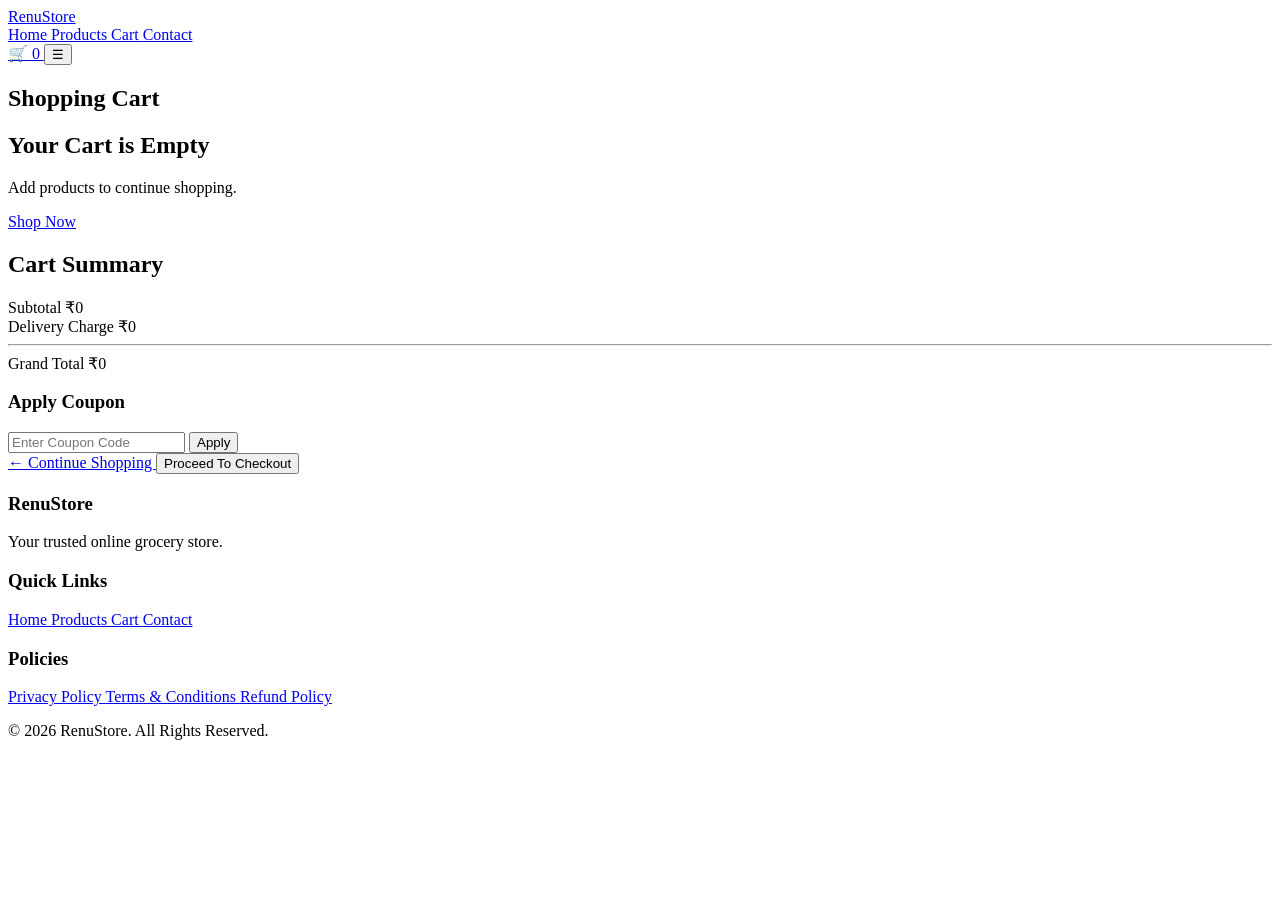
==== cart.html @ 9923fb7e "Add files via upload" ====
<!DOCTYPE html>
<html lang="en">

<head>

<meta charset="UTF-8">
<meta name="viewport" content="width=device-width, initial-scale=1.0">

<title>Renu Store Pro - Cart</title>


<!-- Google Font -->

<link rel="preconnect" href="https://fonts.googleapis.com">

<link rel="preconnect" href="https://fonts.gstatic.com" crossorigin>

<link href="https://fonts.googleapis.com/css2?family=Poppins:wght@300;400;500;600;700&display=swap" rel="stylesheet">


<!-- CSS Files -->

<link rel="stylesheet" href="css/style.css">

<link rel="stylesheet" href="css/responsive.css">

<link rel="stylesheet" href="css/animations.css">


</head>


<body>


<!-- Header Start -->

<header class="header">

<div class="container">


<div class="logo">

<a href="index.html">
RenuStore
</a>

</div>



<nav class="navbar">


<a href="index.html">
Home
</a>


<a href="products.html">
Products
</a>


<a href="cart.html" class="active">
Cart
</a>


<a href="contact.html">
Contact
</a>


</nav>



<div class="header-actions">


<a href="cart.html" class="cart-icon">

🛒

<span class="cart-count">
0
</span>

</a>



<button class="menu-toggle">
☰
</button>


</div>


</div>

</header>


<!-- Header End -->


<!-- Cart Section Start -->

<main>


<section class="cart-page">


<div class="container">


<h1>
Shopping Cart
</h1>

<!-- Cart Items Start -->

<div class="cart-layout">


<!-- Cart Products -->

<div class="cart-items">


<!-- Products will load from cart.js -->


<div class="empty-cart">


<h2>
Your Cart is Empty
</h2>


<p>
Add products to continue shopping.
</p>


<a href="products.html" class="btn">

Shop Now

</a>


</div>


</div>


<!-- Cart Summary -->

<div class="cart-summary">


<h2>
Cart Summary
</h2>



<div class="summary-row">

<span>
Subtotal
</span>


<span class="subtotal">
₹0
</span>


</div>



<div class="summary-row">

<span>
Delivery Charge
</span>


<span class="delivery-charge">
₹0
</span>


</div>



<hr>



<div class="summary-row total">

<span>
Grand Total
</span>


<span class="grand-total">
₹0
</span>


</div>


</div>


</div>


<!-- Cart Items End -->

<!-- Coupon & Actions Start -->

<div class="cart-bottom">


<!-- Coupon Box -->

<div class="coupon-box">


<h3>
Apply Coupon
</h3>


<div class="coupon-input">


<input 
type="text"
id="couponCode"
placeholder="Enter Coupon Code">


<button id="applyCoupon">

Apply

</button>


</div>


</div>




<!-- Cart Buttons -->

<div class="cart-buttons">


<a href="products.html" class="btn">

← Continue Shopping

</a>



<button 
class="checkout-btn"
onclick="proceedToCheckout()">

Proceed To Checkout

</button>



</div>


</div>


<!-- Coupon & Actions End -->

</div>

</section>

</main>



<!-- Footer Start -->

<footer class="footer">


<div class="container">


<div class="footer-content">


<div class="footer-box">

<h3>
RenuStore
</h3>

<p>
Your trusted online grocery store.
</p>

</div>



<div class="footer-box">

<h3>
Quick Links
</h3>

<a href="index.html">
Home
</a>

<a href="products.html">
Products
</a>

<a href="cart.html">
Cart
</a>

<a href="contact.html">
Contact
</a>

</div>



<div class="footer-box">

<h3>
Policies
</h3>

<a href="privacy-policy.html">
Privacy Policy
</a>

<a href="terms.html">
Terms & Conditions
</a>

<a href="refund-policy.html">
Refund Policy
</a>

</div>


</div>


<p class="copyright">

© 2026 RenuStore. All Rights Reserved.

</p>


</div>


</footer>


<!-- Footer End -->

<!-- JavaScript Files -->

<script src="js/app.js"></script>

<script src="js/cart.js"></script>

<script src="js/auth.js"></script>

<script src="js/search.js"></script>

<script src="js/ui.js"></script>


</body>

</html>
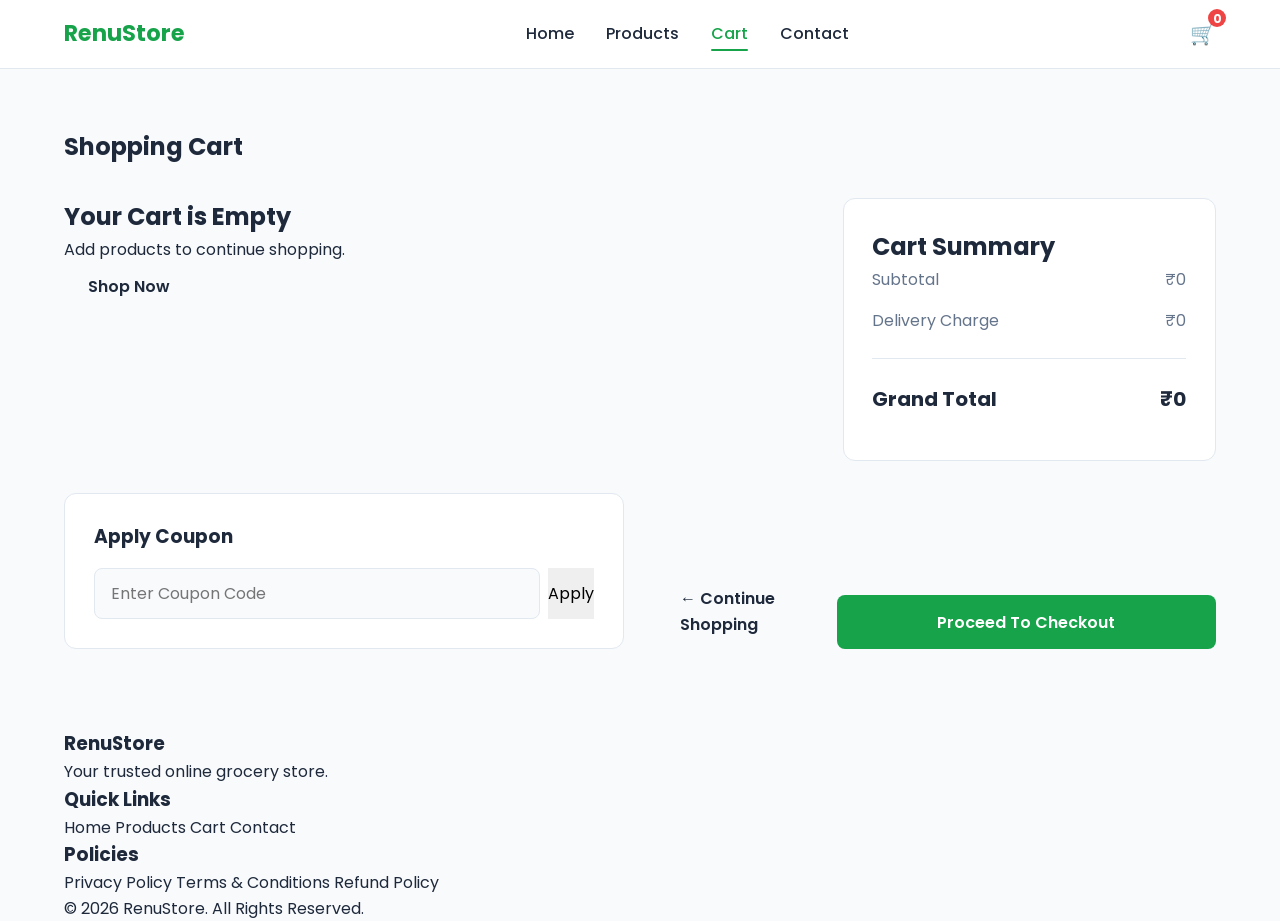
==== commit 1984d5b2: "Remove 'css/' prefix from stylesheet links" ====
--- a/cart.html
+++ b/cart.html
@@ -21,11 +21,11 @@
 
 <!-- CSS Files -->
 
-<link rel="stylesheet" href="css/style.css">
-
-<link rel="stylesheet" href="css/responsive.css">
-
-<link rel="stylesheet" href="css/animations.css">
+<link rel="stylesheet" href="style.css">
+
+<link rel="stylesheet" href="responsive.css">
+
+<link rel="stylesheet" href="animations.css">
 
 
 </head>
@@ -416,4 +416,4 @@
 
 </body>
 
-</html>+</html>
--- a/style.css
+++ b/style.css
@@ -0,0 +1,838 @@
+/* ==========================================================================
+   Renu Store Pro - Master Stylesheet
+   Includes: Reset, CSS Variables, Light/Dark Theme, Layouts, Components, 
+   Animations & Responsive Styles.
+   ========================================================================== */
+
+/* --------------------------------------------------------------------------
+   1. CSS VARIABLES (THEMING)
+   -------------------------------------------------------------------------- */
+:root {
+    --primary-color: #16a34a;
+    --primary-hover: #15803d;
+    --secondary-color: #0f172a;
+    --bg-main: #f8fafc;
+    --bg-card: #ffffff;
+    --bg-header: rgba(255, 255, 255, 0.95);
+    --text-primary: #1e293b;
+    --text-muted: #64748b;
+    --border-color: #e2e8f0;
+    --shadow-sm: 0 2px 8px rgba(0, 0, 0, 0.05);
+    --shadow-md: 0 4px 20px rgba(0, 0, 0, 0.08);
+    --shadow-lg: 0 10px 30px rgba(0, 0, 0, 0.12);
+    --radius-sm: 8px;
+    --radius-md: 12px;
+    --radius-lg: 20px;
+    --transition: all 0.3s cubic-bezier(0.4, 0, 0.2, 1);
+}
+
+/* Dark Mode Palette */
+body.dark-mode {
+    --bg-main: #0b0f17;
+    --bg-card: #1e293b;
+    --bg-header: rgba(15, 23, 42, 0.95);
+    --text-primary: #f8fafc;
+    --text-muted: #94a3b8;
+    --border-color: #334155;
+    --shadow-sm: 0 2px 8px rgba(0, 0, 0, 0.3);
+    --shadow-md: 0 4px 20px rgba(0, 0, 0, 0.4);
+    --shadow-lg: 0 10px 30px rgba(0, 0, 0, 0.5);
+}
+
+/* --------------------------------------------------------------------------
+   2. GLOBAL RESET & BASE STYLES
+   -------------------------------------------------------------------------- */
+*, *::before, *::after {
+    margin: 0;
+    padding: 0;
+    box-sizing: border-box;
+}
+
+html {
+    scroll-behavior: smooth;
+    font-size: 16px;
+}
+
+body {
+    font-family: 'Poppins', sans-serif;
+    background-color: var(--bg-main);
+    color: var(--text-primary);
+    line-height: 1.6;
+    transition: background-color 0.3s ease, color 0.3s ease;
+    overflow-x: hidden;
+}
+
+a {
+    text-decoration: none;
+    color: inherit;
+    transition: var(--transition);
+}
+
+ul {
+    list-style: none;
+}
+
+img {
+    max-width: 100%;
+    height: auto;
+    display: block;
+}
+
+button, input, textarea, select {
+    font-family: inherit;
+    font-size: 1rem;
+    outline: none;
+    border: none;
+}
+
+.container {
+    width: 90%;
+    max-width: 1200px;
+    margin: 0 auto;
+}
+
+hr {
+    border: none;
+    border-top: 1px solid var(--border-color);
+    margin: 1.5rem 0;
+}
+
+/* --------------------------------------------------------------------------
+   3. BUTTONS & UI ELEMENTS
+   -------------------------------------------------------------------------- */
+.btn {
+    display: inline-flex;
+    align-items: center;
+    justify-content: center;
+    padding: 0.75rem 1.5rem;
+    font-weight: 600;
+    border-radius: var(--radius-sm);
+    cursor: pointer;
+    transition: var(--transition);
+}
+
+.btn-primary {
+    background-color: var(--primary-color);
+    color: #ffffff;
+}
+
+.btn-primary:hover {
+    background-color: var(--primary-hover);
+    transform: translateY(-2px);
+    box-shadow: 0 4px 12px rgba(22, 163, 74, 0.3);
+}
+
+.btn-secondary {
+    background-color: transparent;
+    color: var(--text-primary);
+    border: 2px solid var(--border-color);
+}
+
+.btn-secondary:hover {
+    border-color: var(--primary-color);
+    color: var(--primary-color);
+}
+
+/* Back to Top Button */
+#topBtn {
+    position: fixed;
+    bottom: 30px;
+    right: 30px;
+    width: 45px;
+    height: 45px;
+    background-color: var(--primary-color);
+    color: #fff;
+    border-radius: 50%;
+    display: none;
+    align-items: center;
+    justify-content: center;
+    font-size: 1.2rem;
+    cursor: pointer;
+    z-index: 999;
+    box-shadow: var(--shadow-md);
+    transition: var(--transition);
+}
+
+#topBtn:hover {
+    transform: translateY(-4px);
+    background-color: var(--primary-hover);
+}
+
+/* Toast Notifications */
+.toast {
+    position: fixed;
+    bottom: 20px;
+    left: 50%;
+    transform: translateX(-50%) translateY(100px);
+    background-color: var(--secondary-color);
+    color: #ffffff;
+    padding: 0.8rem 1.8rem;
+    border-radius: 30px;
+    font-size: 0.95rem;
+    font-weight: 500;
+    box-shadow: var(--shadow-lg);
+    opacity: 0;
+    transition: all 0.4s cubic-bezier(0.68, -0.55, 0.265, 1.55);
+    z-index: 10000;
+}
+
+.toast.show {
+    transform: translateX(-50%) translateY(0);
+    opacity: 1;
+}
+
+/* Page Loader */
+#pageLoader {
+    position: fixed;
+    top: 0;
+    left: 0;
+    width: 100vw;
+    height: 100vh;
+    background-color: var(--bg-main);
+    display: flex;
+    justify-content: center;
+    align-items: center;
+    z-index: 99999;
+    transition: opacity 0.5s ease;
+}
+
+#pageLoader::after {
+    content: "";
+    width: 50px;
+    height: 50px;
+    border: 5px solid var(--border-color);
+    border-top-color: var(--primary-color);
+    border-radius: 50%;
+    animation: spin 0.8s linear infinite;
+}
+
+@keyframes spin {
+    to { transform: rotate(360deg); }
+}
+
+/* --------------------------------------------------------------------------
+   4. HEADER & NAVBAR
+   -------------------------------------------------------------------------- */
+.header {
+    position: fixed;
+    top: 0;
+    left: 0;
+    width: 100%;
+    background-color: var(--bg-header);
+    backdrop-filter: blur(10px);
+    z-index: 1000;
+    padding: 1rem 0;
+    border-bottom: 1px solid var(--border-color);
+    transition: var(--transition);
+}
+
+.header.sticky {
+    padding: 0.75rem 0;
+    box-shadow: var(--shadow-md);
+}
+
+.header .container {
+    display: flex;
+    align-items: center;
+    justify-content: space-between;
+}
+
+.logo {
+    display: flex;
+    align-items: center;
+    gap: 0.5rem;
+    font-size: 1.4rem;
+    font-weight: 700;
+    color: var(--primary-color);
+}
+
+.logo img {
+    height: 35px;
+}
+
+.nav-links, .navbar {
+    display: flex;
+    align-items: center;
+    gap: 2rem;
+}
+
+.nav-links a, .navbar a {
+    font-weight: 500;
+    color: var(--text-primary);
+    position: relative;
+}
+
+.nav-links a:hover, .nav-links a.active,
+.navbar a:hover, .navbar a.active {
+    color: var(--primary-color);
+}
+
+.nav-links a.active::after, .navbar a.active::after {
+    content: '';
+    position: absolute;
+    bottom: -4px;
+    left: 0;
+    width: 100%;
+    height: 2px;
+    background-color: var(--primary-color);
+    border-radius: 2px;
+}
+
+.header-icons, .header-actions {
+    display: flex;
+    align-items: center;
+    gap: 1.2rem;
+}
+
+.cart-icon {
+    position: relative;
+    font-size: 1.3rem;
+}
+
+.cart-count {
+    position: absolute;
+    top: -8px;
+    right: -10px;
+    background-color: #ef4444;
+    color: #ffffff;
+    font-size: 0.75rem;
+    font-weight: 700;
+    width: 18px;
+    height: 18px;
+    border-radius: 50%;
+    display: flex;
+    align-items: center;
+    justify-content: center;
+}
+
+.menu-toggle {
+    display: none;
+    background: none;
+    font-size: 1.5rem;
+    color: var(--text-primary);
+    cursor: pointer;
+}
+
+/* --------------------------------------------------------------------------
+   5. HERO SECTION
+   -------------------------------------------------------------------------- */
+.hero {
+    padding: 8rem 0 4rem;
+    background: linear-gradient(135deg, rgba(22,163,74,0.05) 0%, rgba(0,0,0,0) 100%);
+}
+
+.hero-content {
+    display: grid;
+    grid-template-columns: 1fr 1fr;
+    align-items: center;
+    gap: 3rem;
+}
+
+.hero-tag {
+    display: inline-block;
+    padding: 0.4rem 1rem;
+    background-color: rgba(22, 163, 74, 0.1);
+    color: var(--primary-color);
+    font-weight: 600;
+    border-radius: 20px;
+    margin-bottom: 1rem;
+    font-size: 0.875rem;
+}
+
+.hero-text h1 {
+    font-size: 3rem;
+    line-height: 1.2;
+    margin-bottom: 1.2rem;
+}
+
+.hero-text h1 span {
+    color: var(--primary-color);
+}
+
+.hero-text p {
+    color: var(--text-muted);
+    margin-bottom: 2rem;
+    font-size: 1.05rem;
+}
+
+.hero-buttons {
+    display: flex;
+    gap: 1rem;
+}
+
+/* --------------------------------------------------------------------------
+   6. CATEGORIES & PRODUCTS GRID
+   -------------------------------------------------------------------------- */
+.section-title {
+    text-align: center;
+    margin-bottom: 3rem;
+}
+
+.section-title h2 {
+    font-size: 2rem;
+    margin-bottom: 0.5rem;
+}
+
+.section-title p {
+    color: var(--text-muted);
+}
+
+.categories, .featured-products, .why-us, .testimonials {
+    padding: 4rem 0;
+}
+
+.category-grid {
+    display: grid;
+    grid-template-columns: repeat(auto-fit, minmax(160px, 1fr));
+    gap: 1.5rem;
+}
+
+.category-card {
+    background-color: var(--bg-card);
+    padding: 1.5rem;
+    border-radius: var(--radius-md);
+    text-align: center;
+    border: 1px solid var(--border-color);
+    transition: var(--transition);
+    cursor: pointer;
+}
+
+.category-card:hover {
+    transform: translateY(-5px);
+    box-shadow: var(--shadow-md);
+    border-color: var(--primary-color);
+}
+
+.category-card img {
+    height: 70px;
+    margin: 0 auto 1rem;
+    object-fit: contain;
+}
+
+/* Products Grid */
+.product-grid {
+    display: grid;
+    grid-template-columns: repeat(auto-fit, minmax(230px, 1fr));
+    gap: 2rem;
+}
+
+.product-card {
+    background-color: var(--bg-card);
+    border-radius: var(--radius-md);
+    padding: 1.2rem;
+    border: 1px solid var(--border-color);
+    transition: var(--transition);
+    display: flex;
+    flex-direction: column;
+    justify-content: space-between;
+}
+
+.product-card:hover {
+    transform: translateY(-6px);
+    box-shadow: var(--shadow-lg);
+}
+
+.product-card img {
+    height: 160px;
+    object-fit: contain;
+    margin-bottom: 1rem;
+    width: 100%;
+}
+
+.product-card h3 {
+    font-size: 1.1rem;
+    margin-bottom: 0.5rem;
+}
+
+.product-card .price {
+    font-size: 1.2rem;
+    font-weight: 700;
+    color: var(--primary-color);
+    margin-bottom: 1rem;
+}
+
+/* --------------------------------------------------------------------------
+   7. PROMO OFFER & FEATURES & TESTIMONIALS
+   -------------------------------------------------------------------------- */
+.offer {
+    background: linear-gradient(135deg, var(--primary-color), var(--primary-hover));
+    color: #ffffff;
+    padding: 4rem 0;
+    text-align: center;
+    border-radius: var(--radius-lg);
+    margin: 3rem auto;
+}
+
+.offer-content h2 {
+    font-size: 2.5rem;
+    margin-bottom: 1rem;
+}
+
+.offer-content p {
+    font-size: 1.1rem;
+    margin-bottom: 2rem;
+}
+
+.offer .btn {
+    background-color: #ffffff;
+    color: var(--primary-color);
+}
+
+.features-grid, .testimonial-grid {
+    display: grid;
+    grid-template-columns: repeat(auto-fit, minmax(240px, 1fr));
+    gap: 2rem;
+}
+
+.feature-card, .testimonial-card {
+    background-color: var(--bg-card);
+    padding: 2rem;
+    border-radius: var(--radius-md);
+    border: 1px solid var(--border-color);
+    box-shadow: var(--shadow-sm);
+}
+
+/* Newsletter */
+.newsletter {
+    background-color: var(--bg-card);
+    padding: 4rem 0;
+    text-align: center;
+    border-top: 1px solid var(--border-color);
+}
+
+.newsletter-form {
+    display: flex;
+    max-width: 500px;
+    margin: 2rem auto 0;
+    gap: 0.5rem;
+}
+
+.newsletter-form input {
+    flex: 1;
+    padding: 0.8rem 1.2rem;
+    border: 1px solid var(--border-color);
+    border-radius: var(--radius-sm);
+    background-color: var(--bg-main);
+    color: var(--text-primary);
+}
+
+/* --------------------------------------------------------------------------
+   8. CART & CHECKOUT PAGES
+   -------------------------------------------------------------------------- */
+.cart-page, .checkout-page, .auth-page {
+    padding: 8rem 0 5rem;
+}
+
+.cart-layout, .checkout-layout {
+    display: grid;
+    grid-template-columns: 2fr 1fr;
+    gap: 2rem;
+    margin-top: 2rem;
+}
+
+.cart-item {
+    display: grid;
+    grid-template-columns: 80px 2fr 1fr 1fr auto;
+    align-items: center;
+    gap: 1.5rem;
+    background-color: var(--bg-card);
+    padding: 1rem 1.5rem;
+    border-radius: var(--radius-md);
+    border: 1px solid var(--border-color);
+    margin-bottom: 1rem;
+}
+
+.cart-item img {
+    width: 70px;
+    height: 70px;
+    object-fit: contain;
+}
+
+.cart-qty {
+    display: flex;
+    align-items: center;
+    gap: 0.5rem;
+}
+
+.cart-qty button {
+    width: 28px;
+    height: 28px;
+    border-radius: 50%;
+    background-color: var(--border-color);
+    color: var(--text-primary);
+    cursor: pointer;
+    font-weight: bold;
+}
+
+.remove-btn {
+    background: none;
+    color: #ef4444;
+    font-size: 1.2rem;
+    cursor: pointer;
+}
+
+.cart-summary, .order-summary, .coupon-box {
+    background-color: var(--bg-card);
+    padding: 1.8rem;
+    border-radius: var(--radius-md);
+    border: 1px solid var(--border-color);
+    height: fit-content;
+}
+
+.summary-row {
+    display: flex;
+    justify-content: space-between;
+    margin-bottom: 1rem;
+    color: var(--text-muted);
+}
+
+.summary-row.total {
+    font-size: 1.25rem;
+    font-weight: 700;
+    color: var(--text-primary);
+}
+
+.coupon-input {
+    display: flex;
+    gap: 0.5rem;
+    margin-top: 1rem;
+}
+
+.coupon-input input, .form-group input, .form-group textarea {
+    width: 100%;
+    padding: 0.75rem 1rem;
+    border: 1px solid var(--border-color);
+    border-radius: var(--radius-sm);
+    background-color: var(--bg-main);
+    color: var(--text-primary);
+}
+
+.cart-bottom {
+    display: grid;
+    grid-template-columns: 1fr 1fr;
+    gap: 2rem;
+    margin-top: 2rem;
+}
+
+.cart-buttons {
+    display: flex;
+    gap: 1rem;
+    align-items: flex-end;
+    justify-content: flex-end;
+}
+
+.checkout-btn, .place-order-btn, .auth-btn {
+    width: 100%;
+    padding: 0.9rem;
+    background-color: var(--primary-color);
+    color: #fff;
+    font-weight: 600;
+    border-radius: var(--radius-sm);
+    cursor: pointer;
+    margin-top: 1rem;
+    transition: var(--transition);
+}
+
+.checkout-btn:hover, .place-order-btn:hover, .auth-btn:hover {
+    background-color: var(--primary-hover);
+}
+
+/* Checkout Form Layout */
+.form-group {
+    margin-bottom: 1.2rem;
+}
+
+.form-group label {
+    display: block;
+    margin-bottom: 0.4rem;
+    font-weight: 500;
+}
+
+.form-row {
+    display: grid;
+    grid-template-columns: 1fr 1fr;
+    gap: 1rem;
+}
+
+/* --------------------------------------------------------------------------
+   9. AUTHENTICATION PAGES (LOGIN/SIGNUP)
+   -------------------------------------------------------------------------- */
+.auth-box {
+    max-width: 450px;
+    margin: 0 auto;
+    background-color: var(--bg-card);
+    padding: 2.5rem;
+    border-radius: var(--radius-md);
+    border: 1px solid var(--border-color);
+    box-shadow: var(--shadow-md);
+}
+
+.auth-box h1 {
+    text-align: center;
+    margin-bottom: 2rem;
+}
+
+.remember-box {
+    display: flex;
+    align-items: center;
+    gap: 0.5rem;
+    margin: 1rem 0;
+}
+
+.divider {
+    text-align: center;
+    margin: 1.5rem 0;
+    position: relative;
+}
+
+.divider::before {
+    content: "";
+    position: absolute;
+    top: 50%;
+    left: 0;
+    width: 100%;
+    height: 1px;
+    background-color: var(--border-color);
+}
+
+.divider span {
+    position: relative;
+    background-color: var(--bg-card);
+    padding: 0 0.8rem;
+    color: var(--text-muted);
+    font-size: 0.85rem;
+}
+
+.social-login {
+    display: flex;
+    flex-direction: column;
+    gap: 0.75rem;
+}
+
+.google-login, .facebook-login {
+    width: 100%;
+    padding: 0.75rem;
+    border-radius: var(--radius-sm);
+    border: 1px solid var(--border-color);
+    background-color: var(--bg-main);
+    color: var(--text-primary);
+    cursor: pointer;
+    font-weight: 500;
+}
+
+.forgot-link, .auth-link {
+    text-align: center;
+    margin-top: 1.2rem;
+    font-size: 0.9rem;
+}
+
+.auth-link a, .forgot-link a {
+    color: var(--primary-color);
+    font-weight: 600;
+}
+
+/* --------------------------------------------------------------------------
+   10. SEARCH & LIVE SUGGESTIONS
+   -------------------------------------------------------------------------- */
+.search-area {
+    position: relative;
+    max-width: 500px;
+    margin: 0 auto 2rem;
+}
+
+.suggestion-box {
+    position: absolute;
+    top: 100%;
+    left: 0;
+    width: 100%;
+    background-color: var(--bg-card);
+    border: 1px solid var(--border-color);
+    border-radius: 0 0 var(--radius-sm) var(--radius-sm);
+    box-shadow: var(--shadow-md);
+    z-index: 100;
+    display: none;
+}
+
+.suggestion-item {
+    padding: 0.75rem 1rem;
+    cursor: pointer;
+    border-bottom: 1px solid var(--border-color);
+}
+
+.suggestion-item:hover {
+    background-color: var(--bg-main);
+    color: var(--primary-color);
+}
+
+/* --------------------------------------------------------------------------
+   11. ANIMATIONS & SCROLL REVEAL
+   -------------------------------------------------------------------------- */
+.fade-up {
+    opacity: 0;
+    transform: translateY(30px);
+    transition: opacity 0.8s ease, transform 0.8s ease;
+}
+
+.fade-up.fade-up {
+    opacity: 1;
+    transform: translateY(0);
+}
+
+/* --------------------------------------------------------------------------
+   12. RESPONSIVE DESIGN (MEDIA QUERIES)
+   -------------------------------------------------------------------------- */
+@media (max-width: 992px) {
+    .hero-content {
+        grid-template-columns: 1fr;
+        text-align: center;
+    }
+    
+    .hero-buttons {
+        justify-content: center;
+    }
+
+    .cart-layout, .checkout-layout {
+        grid-template-columns: 1fr;
+    }
+}
+
+@media (max-width: 768px) {
+    .menu-toggle {
+        display: block;
+    }
+
+    .navbar {
+        position: fixed;
+        top: 65px;
+        left: -100%;
+        width: 100%;
+        height: calc(100vh - 65px);
+        background-color: var(--bg-card);
+        flex-direction: column;
+        justify-content: center;
+        transition: var(--transition);
+        border-top: 1px solid var(--border-color);
+    }
+
+    .navbar.show {
+        left: 0;
+    }
+
+    .cart-item {
+        grid-template-columns: 60px 1fr 1fr;
+        gap: 0.8rem;
+    }
+
+    .cart-item .remove-btn {
+        grid-column: span 3;
+        text-align: right;
+    }
+
+    .cart-bottom {
+        grid-template-columns: 1fr;
+    }
+
+    .hero-text h1 {
+        font-size: 2.2rem;
+    }
+}
--- a/responsive.css
+++ b/responsive.css
@@ -0,0 +1,141 @@
+/* ==========================================================================
+   Renu Store Pro - Responsive Stylesheet
+   ========================================================================== */
+
+/* Large Screens & Laptops */
+@media (max-width: 1200px) {
+    .container {
+        width: 92%;
+    }
+}
+
+/* Tablets & Small Laptops */
+@media (max-width: 992px) {
+    .hero-content {
+        grid-template-columns: 1fr;
+        text-align: center;
+        gap: 2rem;
+    }
+
+    .hero-buttons {
+        justify-content: center;
+    }
+
+    .cart-layout,
+    .checkout-layout {
+        grid-template-columns: 1fr;
+    }
+
+    .cart-bottom {
+        grid-template-columns: 1fr;
+    }
+
+    .cart-buttons {
+        justify-content: stretch;
+        flex-direction: column;
+    }
+
+    .cart-buttons .btn,
+    .cart-buttons .checkout-btn {
+        width: 100%;
+        text-align: center;
+    }
+}
+
+/* Mobile Devices */
+@media (max-width: 768px) {
+    .header-icons, .header-actions {
+        gap: 0.8rem;
+    }
+
+    .menu-toggle {
+        display: block;
+    }
+
+    .navbar {
+        position: fixed;
+        top: 65px;
+        left: -100%;
+        width: 100%;
+        height: calc(100vh - 65px);
+        background-color: var(--bg-card);
+        flex-direction: column;
+        justify-content: center;
+        align-items: center;
+        gap: 1.8rem;
+        transition: left 0.3s ease-in-out;
+        border-top: 1px solid var(--border-color);
+        z-index: 999;
+    }
+
+    .navbar.show {
+        left: 0;
+    }
+
+    .nav-links {
+        flex-direction: column;
+        gap: 1.5rem;
+    }
+
+    .cart-item {
+        grid-template-columns: 60px 1fr;
+        gap: 1rem;
+        position: relative;
+        padding-right: 2.5rem;
+    }
+
+    .cart-item img {
+        width: 60px;
+        height: 60px;
+    }
+
+    .cart-qty {
+        margin-top: 0.5rem;
+    }
+
+    .cart-price {
+        font-weight: 600;
+    }
+
+    .remove-btn {
+        position: absolute;
+        top: 10px;
+        right: 10px;
+    }
+
+    .form-row {
+        grid-template-columns: 1fr;
+    }
+
+    .newsletter-form {
+        flex-direction: column;
+    }
+
+    .newsletter-form button {
+        width: 100%;
+    }
+}
+
+/* Small Smartphones */
+@media (max-width: 480px) {
+    .hero-text h1 {
+        font-size: 1.8rem;
+    }
+
+    .hero-tag {
+        font-size: 0.8rem;
+    }
+
+    .auth-box {
+        padding: 1.5rem;
+    }
+
+    .category-grid {
+        grid-template-columns: repeat(2, 1fr);
+        gap: 0.8rem;
+    }
+
+    .product-grid {
+        grid-template-columns: 1fr;
+    }
+}
--- a/animations.css
+++ b/animations.css
@@ -0,0 +1,55 @@
+/* ==========================================================================
+   Renu Store Pro - Animations Stylesheet
+   ========================================================================== */
+
+/* Fade Up Scroll Animation */
+.fade-up {
+    opacity: 0;
+    transform: translateY(30px);
+    transition: opacity 0.8s cubic-bezier(0.25, 0.46, 0.45, 0.94),
+                transform 0.8s cubic-bezier(0.25, 0.46, 0.45, 0.94);
+}
+
+.fade-up.fade-up {
+    opacity: 1;
+    transform: translateY(0);
+}
+
+/* Page Loader Spinner Keyframe */
+@keyframes spin {
+    0% {
+        transform: rotate(0deg);
+    }
+    100% {
+        transform: rotate(360deg);
+    }
+}
+
+/* Toast Slide Animation */
+@keyframes toastIn {
+    from {
+        transform: translateX(-50%) translateY(100px);
+        opacity: 0;
+    }
+    to {
+        transform: translateX(-50%) translateY(0);
+        opacity: 1;
+    }
+}
+
+/* Button Pulse Animation on Focus */
+@keyframes pulse {
+    0% {
+        box-shadow: 0 0 0 0 rgba(22, 163, 74, 0.4);
+    }
+    70% {
+        box-shadow: 0 0 0 10px rgba(22, 163, 74, 0);
+    }
+    100% {
+        box-shadow: 0 0 0 0 rgba(22, 163, 74, 0);
+    }
+}
+
+.btn-primary:focus {
+    animation: pulse 1.5s infinite;
+}
